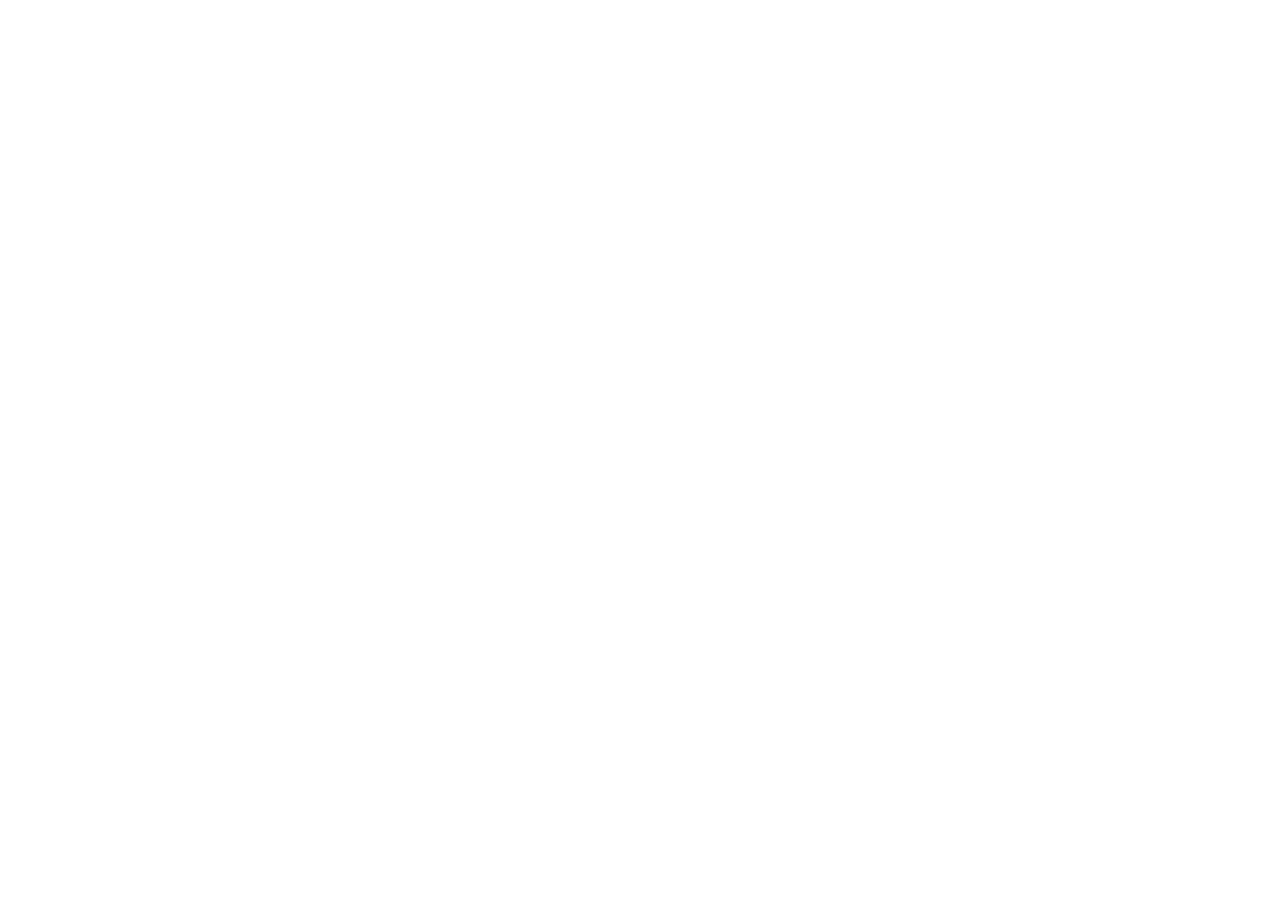
==== login.html @ b58e7fba "第一次提交" ====
<!DOCTYPE html>
<html lang="en">
<head>
    <meta charset="UTF-8">
    <meta name="viewport" content="width=device-width, initial-scale=1.0">
    <title>注册页面</title>
</head>
<body>
    
</body>
</html>
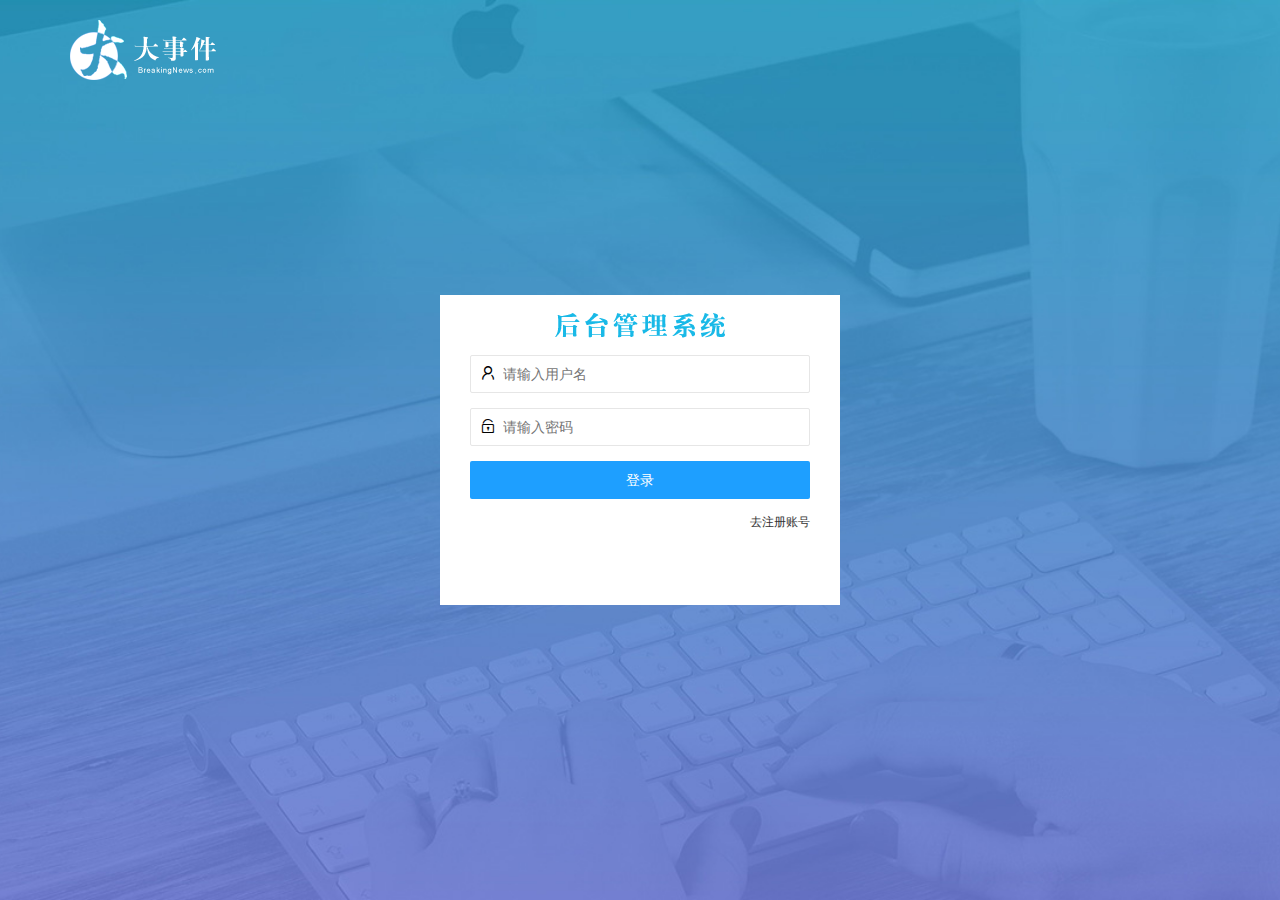
==== commit 604ed0b9: "登录功能完成" ====
--- a/login.html
+++ b/login.html
@@ -1,11 +1,129 @@
 <!DOCTYPE html>
 <html lang="en">
-<head>
-    <meta charset="UTF-8">
-    <meta name="viewport" content="width=device-width, initial-scale=1.0">
-    <title>注册页面</title>
-</head>
-<body>
-    
-</body>
-</html>+  <head>
+    <meta charset="UTF-8" />
+    <meta name="viewport" content="width=device-width, initial-scale=1.0" />
+    <title>大事件-注册/登录页面</title>
+    <!-- 引入layui样式 -->
+    <link rel="stylesheet" href="/assets/lib/layui/css/layui.css" />
+    <!-- 引入我们自己的样式 -->
+    <link rel="stylesheet" href="/assets/css/login.css" />
+    <!-- 引入ico图标 -->
+    <link rel="shortcut icon" href="/bitbug_favicon.ico" />
+  </head>
+  <body>
+    <!-- 头部logo区域 -->
+    <div class="layui-main">
+      <img src="/assets/images/logo.png" alt="" />
+    </div>
+    <!-- 登录注册区域 -->
+    <div class="loginAndRegBox">
+      <!-- 标题区域 -->
+      <div class="titleBox"></div>
+      <!-- 表单区域 -->
+      <!-- 登录的div -->
+      <div class="login-box">
+          <!-- 登陆表单 -->
+        <form id="form_login" class="layui-form" action="">
+            <!-- 用户名 -->
+          <div class="layui-form-item">
+            <i class="layui-icon layui-icon-username"></i>
+            <input
+              type="text"
+              name="username"
+              required
+              lay-verify="required"
+              placeholder="请输入用户名"
+              autocomplete="off"
+              class="layui-input"
+            />
+          </div>
+          <!-- 密码 -->
+          <div class="layui-form-item">
+            <i class="layui-icon layui-icon-password"></i>
+            <input
+              type="password"
+              name="password"
+              required
+              lay-verify="required|pwd"
+              placeholder="请输入密码"
+              autocomplete="off"
+              class="layui-input"
+            />
+          </div>
+          <!-- 登录按钮 -->
+          <div class="layui-form-item">
+            <button class="layui-btn layui-btn-fluid  layui-btn-normal" lay-submit >登录</button>
+          </div>
+          <!-- a -->
+          <div class="layui-form-item links">
+            <a href="javascript:;" id="link_reg">去注册账号</a>
+          </div>
+        </form>
+        
+      </div>
+      <!-- 注册的div -->
+      <div class="reg-box" style="display: none">
+             <!-- 注册表单 -->
+             <form id="form_reg" class="layui-form" action="">
+                <!-- 用户名 -->
+              <div class="layui-form-item">
+                <i class="layui-icon layui-icon-username"></i>
+                <input
+                  type="text"
+                  name="username"
+                  required
+                  lay-verify="required"
+                  placeholder="请输入用户名"
+                  autocomplete="off"
+                  class="layui-input"
+                />
+              </div>
+              <!-- 密码 -->
+              <div class="layui-form-item">
+                <i class="layui-icon layui-icon-password"></i>
+                <input
+                  type="password"
+                  name="password"
+                  required
+                  lay-verify="required|pwd"
+                  placeholder="请输入密码"
+                  autocomplete="off"
+                  class="layui-input"
+                />
+              </div>
+              <!--确认 密码 -->
+              <div class="layui-form-item">
+                <i class="layui-icon layui-icon-password"></i>
+                <input
+                  type="password"
+                  name="repassword"
+                  required
+                  lay-verify="required|pwd|repwd"
+                  placeholder="再次确认密码"
+                  autocomplete="off"
+                  class="layui-input"
+                />
+              </div>
+              <!-- 登录按钮 -->
+              <div class="layui-form-item">
+                <button class="layui-btn layui-btn-fluid  layui-btn-normal" lay-submit >注册</button>
+              </div>
+              <!-- a -->
+              <div class="layui-form-item links">
+                <a href="javascript:;" id="link_login">去登陆</a>
+              </div>
+            </form>
+        
+      </div>
+    </div>
+    <!-- 引入layui的js文件 -->
+    <script src="/assets/lib/layui/layui.all.js"></script>
+    <!-- 引入jq文件 -->
+    <script src="/assets/lib/jquery.js"></script>
+    <!-- 引入自己的baseApI的js -->
+    <script src="/assets/js/baseAPI.js"></script>
+    <!-- 引入login.js -->
+    <script src="/assets/js/login.js"></script>
+  </body>
+</html>
--- a/assets/lib/layui/css/layui.css
+++ b/assets/lib/layui/css/layui.css
@@ -0,0 +1,2 @@
+/** layui-v2.5.5 MIT License By https://www.layui.com */
+ .layui-inline,img{display:inline-block;vertical-align:middle}h1,h2,h3,h4,h5,h6{font-weight:400}.layui-edge,.layui-header,.layui-inline,.layui-main{position:relative}.layui-body,.layui-edge,.layui-elip{overflow:hidden}.layui-btn,.layui-edge,.layui-inline,img{vertical-align:middle}.layui-btn,.layui-disabled,.layui-icon,.layui-unselect{-moz-user-select:none;-webkit-user-select:none;-ms-user-select:none}.layui-elip,.layui-form-checkbox span,.layui-form-pane .layui-form-label{text-overflow:ellipsis;white-space:nowrap}.layui-breadcrumb,.layui-tree-btnGroup{visibility:hidden}blockquote,body,button,dd,div,dl,dt,form,h1,h2,h3,h4,h5,h6,input,li,ol,p,pre,td,textarea,th,ul{margin:0;padding:0;-webkit-tap-highlight-color:rgba(0,0,0,0)}a:active,a:hover{outline:0}img{border:none}li{list-style:none}table{border-collapse:collapse;border-spacing:0}h4,h5,h6{font-size:100%}button,input,optgroup,option,select,textarea{font-family:inherit;font-size:inherit;font-style:inherit;font-weight:inherit;outline:0}pre{white-space:pre-wrap;white-space:-moz-pre-wrap;white-space:-pre-wrap;white-space:-o-pre-wrap;word-wrap:break-word}body{line-height:24px;font:14px Helvetica Neue,Helvetica,PingFang SC,Tahoma,Arial,sans-serif}hr{height:1px;margin:10px 0;border:0;clear:both}a{color:#333;text-decoration:none}a:hover{color:#777}a cite{font-style:normal;*cursor:pointer}.layui-border-box,.layui-border-box *{box-sizing:border-box}.layui-box,.layui-box *{box-sizing:content-box}.layui-clear{clear:both;*zoom:1}.layui-clear:after{content:'\20';clear:both;*zoom:1;display:block;height:0}.layui-inline{*display:inline;*zoom:1}.layui-edge{display:inline-block;width:0;height:0;border-width:6px;border-style:dashed;border-color:transparent}.layui-edge-top{top:-4px;border-bottom-color:#999;border-bottom-style:solid}.layui-edge-right{border-left-color:#999;border-left-style:solid}.layui-edge-bottom{top:2px;border-top-color:#999;border-top-style:solid}.layui-edge-left{border-right-color:#999;border-right-style:solid}.layui-disabled,.layui-disabled:hover{color:#d2d2d2!important;cursor:not-allowed!important}.layui-circle{border-radius:100%}.layui-show{display:block!important}.layui-hide{display:none!important}@font-face{font-family:layui-icon;src:url(../font/iconfont.eot?v=250);src:url(../font/iconfont.eot?v=250#iefix) format('embedded-opentype'),url(../font/iconfont.woff2?v=250) format('woff2'),url(../font/iconfont.woff?v=250) format('woff'),url(../font/iconfont.ttf?v=250) format('truetype'),url(../font/iconfont.svg?v=250#layui-icon) format('svg')}.layui-icon{font-family:layui-icon!important;font-size:16px;font-style:normal;-webkit-font-smoothing:antialiased;-moz-osx-font-smoothing:grayscale}.layui-icon-reply-fill:before{content:"\e611"}.layui-icon-set-fill:before{content:"\e614"}.layui-icon-menu-fill:before{content:"\e60f"}.layui-icon-search:before{content:"\e615"}.layui-icon-share:before{content:"\e641"}.layui-icon-set-sm:before{content:"\e620"}.layui-icon-engine:before{content:"\e628"}.layui-icon-close:before{content:"\1006"}.layui-icon-close-fill:before{content:"\1007"}.layui-icon-chart-screen:before{content:"\e629"}.layui-icon-star:before{content:"\e600"}.layui-icon-circle-dot:before{content:"\e617"}.layui-icon-chat:before{content:"\e606"}.layui-icon-release:before{content:"\e609"}.layui-icon-list:before{content:"\e60a"}.layui-icon-chart:before{content:"\e62c"}.layui-icon-ok-circle:before{content:"\1005"}.layui-icon-layim-theme:before{content:"\e61b"}.layui-icon-table:before{content:"\e62d"}.layui-icon-right:before{content:"\e602"}.layui-icon-left:before{content:"\e603"}.layui-icon-cart-simple:before{content:"\e698"}.layui-icon-face-cry:before{content:"\e69c"}.layui-icon-face-smile:before{content:"\e6af"}.layui-icon-survey:before{content:"\e6b2"}.layui-icon-tree:before{content:"\e62e"}.layui-icon-upload-circle:before{content:"\e62f"}.layui-icon-add-circle:before{content:"\e61f"}.layui-icon-download-circle:before{content:"\e601"}.layui-icon-templeate-1:before{content:"\e630"}.layui-icon-util:before{content:"\e631"}.layui-icon-face-surprised:before{content:"\e664"}.layui-icon-edit:before{content:"\e642"}.layui-icon-speaker:before{content:"\e645"}.layui-icon-down:before{content:"\e61a"}.layui-icon-file:before{content:"\e621"}.layui-icon-layouts:before{content:"\e632"}.layui-icon-rate-half:before{content:"\e6c9"}.layui-icon-add-circle-fine:before{content:"\e608"}.layui-icon-prev-circle:before{content:"\e633"}.layui-icon-read:before{content:"\e705"}.layui-icon-404:before{content:"\e61c"}.layui-icon-carousel:before{content:"\e634"}.layui-icon-help:before{content:"\e607"}.layui-icon-code-circle:before{content:"\e635"}.layui-icon-water:before{content:"\e636"}.layui-icon-username:before{content:"\e66f"}.layui-icon-find-fill:before{content:"\e670"}.layui-icon-about:before{content:"\e60b"}.layui-icon-location:before{content:"\e715"}.layui-icon-up:before{content:"\e619"}.layui-icon-pause:before{content:"\e651"}.layui-icon-date:before{content:"\e637"}.layui-icon-layim-uploadfile:before{content:"\e61d"}.layui-icon-delete:before{content:"\e640"}.layui-icon-play:before{content:"\e652"}.layui-icon-top:before{content:"\e604"}.layui-icon-friends:before{content:"\e612"}.layui-icon-refresh-3:before{content:"\e9aa"}.layui-icon-ok:before{content:"\e605"}.layui-icon-layer:before{content:"\e638"}.layui-icon-face-smile-fine:before{content:"\e60c"}.layui-icon-dollar:before{content:"\e659"}.layui-icon-group:before{content:"\e613"}.layui-icon-layim-download:before{content:"\e61e"}.layui-icon-picture-fine:before{content:"\e60d"}.layui-icon-link:before{content:"\e64c"}.layui-icon-diamond:before{content:"\e735"}.layui-icon-log:before{content:"\e60e"}.layui-icon-rate-solid:before{content:"\e67a"}.layui-icon-fonts-del:before{content:"\e64f"}.layui-icon-unlink:before{content:"\e64d"}.layui-icon-fonts-clear:before{content:"\e639"}.layui-icon-triangle-r:before{content:"\e623"}.layui-icon-circle:before{content:"\e63f"}.layui-icon-radio:before{content:"\e643"}.layui-icon-align-center:before{content:"\e647"}.layui-icon-align-right:before{content:"\e648"}.layui-icon-align-left:before{content:"\e649"}.layui-icon-loading-1:before{content:"\e63e"}.layui-icon-return:before{content:"\e65c"}.layui-icon-fonts-strong:before{content:"\e62b"}.layui-icon-upload:before{content:"\e67c"}.layui-icon-dialogue:before{content:"\e63a"}.layui-icon-video:before{content:"\e6ed"}.layui-icon-headset:before{content:"\e6fc"}.layui-icon-cellphone-fine:before{content:"\e63b"}.layui-icon-add-1:before{content:"\e654"}.layui-icon-face-smile-b:before{content:"\e650"}.layui-icon-fonts-html:before{content:"\e64b"}.layui-icon-form:before{content:"\e63c"}.layui-icon-cart:before{content:"\e657"}.layui-icon-camera-fill:before{content:"\e65d"}.layui-icon-tabs:before{content:"\e62a"}.layui-icon-fonts-code:before{content:"\e64e"}.layui-icon-fire:before{content:"\e756"}.layui-icon-set:before{content:"\e716"}.layui-icon-fonts-u:before{content:"\e646"}.layui-icon-triangle-d:before{content:"\e625"}.layui-icon-tips:before{content:"\e702"}.layui-icon-picture:before{content:"\e64a"}.layui-icon-more-vertical:before{content:"\e671"}.layui-icon-flag:before{content:"\e66c"}.layui-icon-loading:before{content:"\e63d"}.layui-icon-fonts-i:before{content:"\e644"}.layui-icon-refresh-1:before{content:"\e666"}.layui-icon-rmb:before{content:"\e65e"}.layui-icon-home:before{content:"\e68e"}.layui-icon-user:before{content:"\e770"}.layui-icon-notice:before{content:"\e667"}.layui-icon-login-weibo:before{content:"\e675"}.layui-icon-voice:before{content:"\e688"}.layui-icon-upload-drag:before{content:"\e681"}.layui-icon-login-qq:before{content:"\e676"}.layui-icon-snowflake:before{content:"\e6b1"}.layui-icon-file-b:before{content:"\e655"}.layui-icon-template:before{content:"\e663"}.layui-icon-auz:before{content:"\e672"}.layui-icon-console:before{content:"\e665"}.layui-icon-app:before{content:"\e653"}.layui-icon-prev:before{content:"\e65a"}.layui-icon-website:before{content:"\e7ae"}.layui-icon-next:before{content:"\e65b"}.layui-icon-component:before{content:"\e857"}.layui-icon-more:before{content:"\e65f"}.layui-icon-login-wechat:before{content:"\e677"}.layui-icon-shrink-right:before{content:"\e668"}.layui-icon-spread-left:before{content:"\e66b"}.layui-icon-camera:before{content:"\e660"}.layui-icon-note:before{content:"\e66e"}.layui-icon-refresh:before{content:"\e669"}.layui-icon-female:before{content:"\e661"}.layui-icon-male:before{content:"\e662"}.layui-icon-password:before{content:"\e673"}.layui-icon-senior:before{content:"\e674"}.layui-icon-theme:before{content:"\e66a"}.layui-icon-tread:before{content:"\e6c5"}.layui-icon-praise:before{content:"\e6c6"}.layui-icon-star-fill:before{content:"\e658"}.layui-icon-rate:before{content:"\e67b"}.layui-icon-template-1:before{content:"\e656"}.layui-icon-vercode:before{content:"\e679"}.layui-icon-cellphone:before{content:"\e678"}.layui-icon-screen-full:before{content:"\e622"}.layui-icon-screen-restore:before{content:"\e758"}.layui-icon-cols:before{content:"\e610"}.layui-icon-export:before{content:"\e67d"}.layui-icon-print:before{content:"\e66d"}.layui-icon-slider:before{content:"\e714"}.layui-icon-addition:before{content:"\e624"}.layui-icon-subtraction:before{content:"\e67e"}.layui-icon-service:before{content:"\e626"}.layui-icon-transfer:before{content:"\e691"}.layui-main{width:1140px;margin:0 auto}.layui-header{z-index:1000;height:60px}.layui-header a:hover{transition:all .5s;-webkit-transition:all .5s}.layui-side{position:fixed;left:0;top:0;bottom:0;z-index:999;width:200px;overflow-x:hidden}.layui-side-scroll{position:relative;width:220px;height:100%;overflow-x:hidden}.layui-body{position:absolute;left:200px;right:0;top:0;bottom:0;z-index:998;width:auto;overflow-y:auto;box-sizing:border-box}.layui-layout-body{overflow:hidden}.layui-layout-admin .layui-header{background-color:#23262E}.layui-layout-admin .layui-side{top:60px;width:200px;overflow-x:hidden}.layui-layout-admin .layui-body{position:fixed;top:60px;bottom:44px}.layui-layout-admin .layui-main{width:auto;margin:0 15px}.layui-layout-admin .layui-footer{position:fixed;left:200px;right:0;bottom:0;height:44px;line-height:44px;padding:0 15px;background-color:#eee}.layui-layout-admin .layui-logo{position:absolute;left:0;top:0;width:200px;height:100%;line-height:60px;text-align:center;color:#009688;font-size:16px}.layui-layout-admin .layui-header .layui-nav{background:0 0}.layui-layout-left{position:absolute!important;left:200px;top:0}.layui-layout-right{position:absolute!important;right:0;top:0}.layui-container{position:relative;margin:0 auto;padding:0 15px;box-sizing:border-box}.layui-fluid{position:relative;margin:0 auto;padding:0 15px}.layui-row:after,.layui-row:before{content:'';display:block;clear:both}.layui-col-lg1,.layui-col-lg10,.layui-col-lg11,.layui-col-lg12,.layui-col-lg2,.layui-col-lg3,.layui-col-lg4,.layui-col-lg5,.layui-col-lg6,.layui-col-lg7,.layui-col-lg8,.layui-col-lg9,.layui-col-md1,.layui-col-md10,.layui-col-md11,.layui-col-md12,.layui-col-md2,.layui-col-md3,.layui-col-md4,.layui-col-md5,.layui-col-md6,.layui-col-md7,.layui-col-md8,.layui-col-md9,.layui-col-sm1,.layui-col-sm10,.layui-col-sm11,.layui-col-sm12,.layui-col-sm2,.layui-col-sm3,.layui-col-sm4,.layui-col-sm5,.layui-col-sm6,.layui-col-sm7,.layui-col-sm8,.layui-col-sm9,.layui-col-xs1,.layui-col-xs10,.layui-col-xs11,.layui-col-xs12,.layui-col-xs2,.layui-col-xs3,.layui-col-xs4,.layui-col-xs5,.layui-col-xs6,.layui-col-xs7,.layui-col-xs8,.layui-col-xs9{position:relative;display:block;box-sizing:border-box}.layui-col-xs1,.layui-col-xs10,.layui-col-xs11,.layui-col-xs12,.layui-col-xs2,.layui-col-xs3,.layui-col-xs4,.layui-col-xs5,.layui-col-xs6,.layui-col-xs7,.layui-col-xs8,.layui-col-xs9{float:left}.layui-col-xs1{width:8.33333333%}.layui-col-xs2{width:16.66666667%}.layui-col-xs3{width:25%}.layui-col-xs4{width:33.33333333%}.layui-col-xs5{width:41.66666667%}.layui-col-xs6{width:50%}.layui-col-xs7{width:58.33333333%}.layui-col-xs8{width:66.66666667%}.layui-col-xs9{width:75%}.layui-col-xs10{width:83.33333333%}.layui-col-xs11{width:91.66666667%}.layui-col-xs12{width:100%}.layui-col-xs-offset1{margin-left:8.33333333%}.layui-col-xs-offset2{margin-left:16.66666667%}.layui-col-xs-offset3{margin-left:25%}.layui-col-xs-offset4{margin-left:33.33333333%}.layui-col-xs-offset5{margin-left:41.66666667%}.layui-col-xs-offset6{margin-left:50%}.layui-col-xs-offset7{margin-left:58.33333333%}.layui-col-xs-offset8{margin-left:66.66666667%}.layui-col-xs-offset9{margin-left:75%}.layui-col-xs-offset10{margin-left:83.33333333%}.layui-col-xs-offset11{margin-left:91.66666667%}.layui-col-xs-offset12{margin-left:100%}@media screen and (max-width:768px){.layui-hide-xs{display:none!important}.layui-show-xs-block{display:block!important}.layui-show-xs-inline{display:inline!important}.layui-show-xs-inline-block{display:inline-block!important}}@media screen and (min-width:768px){.layui-container{width:750px}.layui-hide-sm{display:none!important}.layui-show-sm-block{display:block!important}.layui-show-sm-inline{display:inline!important}.layui-show-sm-inline-block{display:inline-block!important}.layui-col-sm1,.layui-col-sm10,.layui-col-sm11,.layui-col-sm12,.layui-col-sm2,.layui-col-sm3,.layui-col-sm4,.layui-col-sm5,.layui-col-sm6,.layui-col-sm7,.layui-col-sm8,.layui-col-sm9{float:left}.layui-col-sm1{width:8.33333333%}.layui-col-sm2{width:16.66666667%}.layui-col-sm3{width:25%}.layui-col-sm4{width:33.33333333%}.layui-col-sm5{width:41.66666667%}.layui-col-sm6{width:50%}.layui-col-sm7{width:58.33333333%}.layui-col-sm8{width:66.66666667%}.layui-col-sm9{width:75%}.layui-col-sm10{width:83.33333333%}.layui-col-sm11{width:91.66666667%}.layui-col-sm12{width:100%}.layui-col-sm-offset1{margin-left:8.33333333%}.layui-col-sm-offset2{margin-left:16.66666667%}.layui-col-sm-offset3{margin-left:25%}.layui-col-sm-offset4{margin-left:33.33333333%}.layui-col-sm-offset5{margin-left:41.66666667%}.layui-col-sm-offset6{margin-left:50%}.layui-col-sm-offset7{margin-left:58.33333333%}.layui-col-sm-offset8{margin-left:66.66666667%}.layui-col-sm-offset9{margin-left:75%}.layui-col-sm-offset10{margin-left:83.33333333%}.layui-col-sm-offset11{margin-left:91.66666667%}.layui-col-sm-offset12{margin-left:100%}}@media screen and (min-width:992px){.layui-container{width:970px}.layui-hide-md{display:none!important}.layui-show-md-block{display:block!important}.layui-show-md-inline{display:inline!important}.layui-show-md-inline-block{display:inline-block!important}.layui-col-md1,.layui-col-md10,.layui-col-md11,.layui-col-md12,.layui-col-md2,.layui-col-md3,.layui-col-md4,.layui-col-md5,.layui-col-md6,.layui-col-md7,.layui-col-md8,.layui-col-md9{float:left}.layui-col-md1{width:8.33333333%}.layui-col-md2{width:16.66666667%}.layui-col-md3{width:25%}.layui-col-md4{width:33.33333333%}.layui-col-md5{width:41.66666667%}.layui-col-md6{width:50%}.layui-col-md7{width:58.33333333%}.layui-col-md8{width:66.66666667%}.layui-col-md9{width:75%}.layui-col-md10{width:83.33333333%}.layui-col-md11{width:91.66666667%}.layui-col-md12{width:100%}.layui-col-md-offset1{margin-left:8.33333333%}.layui-col-md-offset2{margin-left:16.66666667%}.layui-col-md-offset3{margin-left:25%}.layui-col-md-offset4{margin-left:33.33333333%}.layui-col-md-offset5{margin-left:41.66666667%}.layui-col-md-offset6{margin-left:50%}.layui-col-md-offset7{margin-left:58.33333333%}.layui-col-md-offset8{margin-left:66.66666667%}.layui-col-md-offset9{margin-left:75%}.layui-col-md-offset10{margin-left:83.33333333%}.layui-col-md-offset11{margin-left:91.66666667%}.layui-col-md-offset12{margin-left:100%}}@media screen and (min-width:1200px){.layui-container{width:1170px}.layui-hide-lg{display:none!important}.layui-show-lg-block{display:block!important}.layui-show-lg-inline{display:inline!important}.layui-show-lg-inline-block{display:inline-block!important}.layui-col-lg1,.layui-col-lg10,.layui-col-lg11,.layui-col-lg12,.layui-col-lg2,.layui-col-lg3,.layui-col-lg4,.layui-col-lg5,.layui-col-lg6,.layui-col-lg7,.layui-col-lg8,.layui-col-lg9{float:left}.layui-col-lg1{width:8.33333333%}.layui-col-lg2{width:16.66666667%}.layui-col-lg3{width:25%}.layui-col-lg4{width:33.33333333%}.layui-col-lg5{width:41.66666667%}.layui-col-lg6{width:50%}.layui-col-lg7{width:58.33333333%}.layui-col-lg8{width:66.66666667%}.layui-col-lg9{width:75%}.layui-col-lg10{width:83.33333333%}.layui-col-lg11{width:91.66666667%}.layui-col-lg12{width:100%}.layui-col-lg-offset1{margin-left:8.33333333%}.layui-col-lg-offset2{margin-left:16.66666667%}.layui-col-lg-offset3{margin-left:25%}.layui-col-lg-offset4{margin-left:33.33333333%}.layui-col-lg-offset5{margin-left:41.66666667%}.layui-col-lg-offset6{margin-left:50%}.layui-col-lg-offset7{margin-left:58.33333333%}.layui-col-lg-offset8{margin-left:66.66666667%}.layui-col-lg-offset9{margin-left:75%}.layui-col-lg-offset10{margin-left:83.33333333%}.layui-col-lg-offset11{margin-left:91.66666667%}.layui-col-lg-offset12{margin-left:100%}}.layui-col-space1{margin:-.5px}.layui-col-space1>*{padding:.5px}.layui-col-space3{margin:-1.5px}.layui-col-space3>*{padding:1.5px}.layui-col-space5{margin:-2.5px}.layui-col-space5>*{padding:2.5px}.layui-col-space8{margin:-3.5px}.layui-col-space8>*{padding:3.5px}.layui-col-space10{margin:-5px}.layui-col-space10>*{padding:5px}.layui-col-space12{margin:-6px}.layui-col-space12>*{padding:6px}.layui-col-space15{margin:-7.5px}.layui-col-space15>*{padding:7.5px}.layui-col-space18{margin:-9px}.layui-col-space18>*{padding:9px}.layui-col-space20{margin:-10px}.layui-col-space20>*{padding:10px}.layui-col-space22{margin:-11px}.layui-col-space22>*{padding:11px}.layui-col-space25{margin:-12.5px}.layui-col-space25>*{padding:12.5px}.layui-col-space30{margin:-15px}.layui-col-space30>*{padding:15px}.layui-btn,.layui-input,.layui-select,.layui-textarea,.layui-upload-button{outline:0;-webkit-appearance:none;transition:all .3s;-webkit-transition:all .3s;box-sizing:border-box}.layui-elem-quote{margin-bottom:10px;padding:15px;line-height:22px;border-left:5px solid #009688;border-radius:0 2px 2px 0;background-color:#f2f2f2}.layui-quote-nm{border-style:solid;border-width:1px 1px 1px 5px;background:0 0}.layui-elem-field{margin-bottom:10px;padding:0;border-width:1px;border-style:solid}.layui-elem-field legend{margin-left:20px;padding:0 10px;font-size:20px;font-weight:300}.layui-field-title{margin:10px 0 20px;border-width:1px 0 0}.layui-field-box{padding:10px 15px}.layui-field-title .layui-field-box{padding:10px 0}.layui-progress{position:relative;height:6px;border-radius:20px;background-color:#e2e2e2}.layui-progress-bar{position:absolute;left:0;top:0;width:0;max-width:100%;height:6px;border-radius:20px;text-align:right;background-color:#5FB878;transition:all .3s;-webkit-transition:all .3s}.layui-progress-big,.layui-progress-big .layui-progress-bar{height:18px;line-height:18px}.layui-progress-text{position:relative;top:-20px;line-height:18px;font-size:12px;color:#666}.layui-progress-big .layui-progress-text{position:static;padding:0 10px;color:#fff}.layui-collapse{border-width:1px;border-style:solid;border-radius:2px}.layui-colla-content,.layui-colla-item{border-top-width:1px;border-top-style:solid}.layui-colla-item:first-child{border-top:none}.layui-colla-title{position:relative;height:42px;line-height:42px;padding:0 15px 0 35px;color:#333;background-color:#f2f2f2;cursor:pointer;font-size:14px;overflow:hidden}.layui-colla-content{display:none;padding:10px 15px;line-height:22px;color:#666}.layui-colla-icon{position:absolute;left:15px;top:0;font-size:14px}.layui-card{margin-bottom:15px;border-radius:2px;background-color:#fff;box-shadow:0 1px 2px 0 rgba(0,0,0,.05)}.layui-card:last-child{margin-bottom:0}.layui-card-header{position:relative;height:42px;line-height:42px;padding:0 15px;border-bottom:1px solid #f6f6f6;color:#333;border-radius:2px 2px 0 0;font-size:14px}.layui-bg-black,.layui-bg-blue,.layui-bg-cyan,.layui-bg-green,.layui-bg-orange,.layui-bg-red{color:#fff!important}.layui-card-body{position:relative;padding:10px 15px;line-height:24px}.layui-card-body[pad15]{padding:15px}.layui-card-body[pad20]{padding:20px}.layui-card-body .layui-table{margin:5px 0}.layui-card .layui-tab{margin:0}.layui-panel-window{position:relative;padding:15px;border-radius:0;border-top:5px solid #E6E6E6;background-color:#fff}.layui-auxiliar-moving{position:fixed;left:0;right:0;top:0;bottom:0;width:100%;height:100%;background:0 0;z-index:9999999999}.layui-form-label,.layui-form-mid,.layui-form-select,.layui-input-block,.layui-input-inline,.layui-textarea{position:relative}.layui-bg-red{background-color:#FF5722!important}.layui-bg-orange{background-color:#FFB800!important}.layui-bg-green{background-color:#009688!important}.layui-bg-cyan{background-color:#2F4056!important}.layui-bg-blue{background-color:#1E9FFF!important}.layui-bg-black{background-color:#393D49!important}.layui-bg-gray{background-color:#eee!important;color:#666!important}.layui-badge-rim,.layui-colla-content,.layui-colla-item,.layui-collapse,.layui-elem-field,.layui-form-pane .layui-form-item[pane],.layui-form-pane .layui-form-label,.layui-input,.layui-layedit,.layui-layedit-tool,.layui-quote-nm,.layui-select,.layui-tab-bar,.layui-tab-card,.layui-tab-title,.layui-tab-title .layui-this:after,.layui-textarea{border-color:#e6e6e6}.layui-timeline-item:before,hr{background-color:#e6e6e6}.layui-text{line-height:22px;font-size:14px;color:#666}.layui-text h1,.layui-text h2,.layui-text h3{font-weight:500;color:#333}.layui-text h1{font-size:30px}.layui-text h2{font-size:24px}.layui-text h3{font-size:18px}.layui-text a:not(.layui-btn){color:#01AAED}.layui-text a:not(.layui-btn):hover{text-decoration:underline}.layui-text ul{padding:5px 0 5px 15px}.layui-text ul li{margin-top:5px;list-style-type:disc}.layui-text em,.layui-word-aux{color:#999!important;padding:0 5px!important}.layui-btn{display:inline-block;height:38px;line-height:38px;padding:0 18px;background-color:#009688;color:#fff;white-space:nowrap;text-align:center;font-size:14px;border:none;border-radius:2px;cursor:pointer}.layui-btn:hover{opacity:.8;filter:alpha(opacity=80);color:#fff}.layui-btn:active{opacity:1;filter:alpha(opacity=100)}.layui-btn+.layui-btn{margin-left:10px}.layui-btn-container{font-size:0}.layui-btn-container .layui-btn{margin-right:10px;margin-bottom:10px}.layui-btn-container .layui-btn+.layui-btn{margin-left:0}.layui-table .layui-btn-container .layui-btn{margin-bottom:9px}.layui-btn-radius{border-radius:100px}.layui-btn .layui-icon{margin-right:3px;font-size:18px;vertical-align:bottom;vertical-align:middle\9}.layui-btn-primary{border:1px solid #C9C9C9;background-color:#fff;color:#555}.layui-btn-primary:hover{border-color:#009688;color:#333}.layui-btn-normal{background-color:#1E9FFF}.layui-btn-warm{background-color:#FFB800}.layui-btn-danger{background-color:#FF5722}.layui-btn-checked{background-color:#5FB878}.layui-btn-disabled,.layui-btn-disabled:active,.layui-btn-disabled:hover{border:1px solid #e6e6e6;background-color:#FBFBFB;color:#C9C9C9;cursor:not-allowed;opacity:1}.layui-btn-lg{height:44px;line-height:44px;padding:0 25px;font-size:16px}.layui-btn-sm{height:30px;line-height:30px;padding:0 10px;font-size:12px}.layui-btn-sm i{font-size:16px!important}.layui-btn-xs{height:22px;line-height:22px;padding:0 5px;font-size:12px}.layui-btn-xs i{font-size:14px!important}.layui-btn-group{display:inline-block;vertical-align:middle;font-size:0}.layui-btn-group .layui-btn{margin-left:0!important;margin-right:0!important;border-left:1px solid rgba(255,255,255,.5);border-radius:0}.layui-btn-group .layui-btn-primary{border-left:none}.layui-btn-group .layui-btn-primary:hover{border-color:#C9C9C9;color:#009688}.layui-btn-group .layui-btn:first-child{border-left:none;border-radius:2px 0 0 2px}.layui-btn-group .layui-btn-primary:first-child{border-left:1px solid #c9c9c9}.layui-btn-group .layui-btn:last-child{border-radius:0 2px 2px 0}.layui-btn-group .layui-btn+.layui-btn{margin-left:0}.layui-btn-group+.layui-btn-group{margin-left:10px}.layui-btn-fluid{width:100%}.layui-input,.layui-select,.layui-textarea{height:38px;line-height:1.3;line-height:38px\9;border-width:1px;border-style:solid;background-color:#fff;border-radius:2px}.layui-input::-webkit-input-placeholder,.layui-select::-webkit-input-placeholder,.layui-textarea::-webkit-input-placeholder{line-height:1.3}.layui-input,.layui-textarea{display:block;width:100%;padding-left:10px}.layui-input:hover,.layui-textarea:hover{border-color:#D2D2D2!important}.layui-input:focus,.layui-textarea:focus{border-color:#C9C9C9!important}.layui-textarea{min-height:100px;height:auto;line-height:20px;padding:6px 10px;resize:vertical}.layui-select{padding:0 10px}.layui-form input[type=checkbox],.layui-form input[type=radio],.layui-form select{display:none}.layui-form [lay-ignore]{display:initial}.layui-form-item{margin-bottom:15px;clear:both;*zoom:1}.layui-form-item:after{content:'\20';clear:both;*zoom:1;display:block;height:0}.layui-form-label{float:left;display:block;padding:9px 15px;width:80px;font-weight:400;line-height:20px;text-align:right}.layui-form-label-col{display:block;float:none;padding:9px 0;line-height:20px;text-align:left}.layui-form-item .layui-inline{margin-bottom:5px;margin-right:10px}.layui-input-block{margin-left:110px;min-height:36px}.layui-input-inline{display:inline-block;vertical-align:middle}.layui-form-item .layui-input-inline{float:left;width:190px;margin-right:10px}.layui-form-text .layui-input-inline{width:auto}.layui-form-mid{float:left;display:block;padding:9px 0!important;line-height:20px;margin-right:10px}.layui-form-danger+.layui-form-select .layui-input,.layui-form-danger:focus{border-color:#FF5722!important}.layui-form-select .layui-input{padding-right:30px;cursor:pointer}.layui-form-select .layui-edge{position:absolute;right:10px;top:50%;margin-top:-3px;cursor:pointer;border-width:6px;border-top-color:#c2c2c2;border-top-style:solid;transition:all .3s;-webkit-transition:all .3s}.layui-form-select dl{display:none;position:absolute;left:0;top:42px;padding:5px 0;z-index:899;min-width:100%;border:1px solid #d2d2d2;max-height:300px;overflow-y:auto;background-color:#fff;border-radius:2px;box-shadow:0 2px 4px rgba(0,0,0,.12);box-sizing:border-box}.layui-form-select dl dd,.layui-form-select dl dt{padding:0 10px;line-height:36px;white-space:nowrap;overflow:hidden;text-overflow:ellipsis}.layui-form-select dl dt{font-size:12px;color:#999}.layui-form-select dl dd{cursor:pointer}.layui-form-select dl dd:hover{background-color:#f2f2f2;-webkit-transition:.5s all;transition:.5s all}.layui-form-select .layui-select-group dd{padding-left:20px}.layui-form-select dl dd.layui-select-tips{padding-left:10px!important;color:#999}.layui-form-select dl dd.layui-this{background-color:#5FB878;color:#fff}.layui-form-checkbox,.layui-form-select dl dd.layui-disabled{background-color:#fff}.layui-form-selected dl{display:block}.layui-form-checkbox,.layui-form-checkbox *,.layui-form-switch{display:inline-block;vertical-align:middle}.layui-form-selected .layui-edge{margin-top:-9px;-webkit-transform:rotate(180deg);transform:rotate(180deg);margin-top:-3px\9}:root .layui-form-selected .layui-edge{margin-top:-9px\0/IE9}.layui-form-selectup dl{top:auto;bottom:42px}.layui-select-none{margin:5px 0;text-align:center;color:#999}.layui-select-disabled .layui-disabled{border-color:#eee!important}.layui-select-disabled .layui-edge{border-top-color:#d2d2d2}.layui-form-checkbox{position:relative;height:30px;line-height:30px;margin-right:10px;padding-right:30px;cursor:pointer;font-size:0;-webkit-transition:.1s linear;transition:.1s linear;box-sizing:border-box}.layui-form-checkbox span{padding:0 10px;height:100%;font-size:14px;border-radius:2px 0 0 2px;background-color:#d2d2d2;color:#fff;overflow:hidden}.layui-form-checkbox:hover span{background-color:#c2c2c2}.layui-form-checkbox i{position:absolute;right:0;top:0;width:30px;height:28px;border:1px solid #d2d2d2;border-left:none;border-radius:0 2px 2px 0;color:#fff;font-size:20px;text-align:center}.layui-form-checkbox:hover i{border-color:#c2c2c2;color:#c2c2c2}.layui-form-checked,.layui-form-checked:hover{border-color:#5FB878}.layui-form-checked span,.layui-form-checked:hover span{background-color:#5FB878}.layui-form-checked i,.layui-form-checked:hover i{color:#5FB878}.layui-form-item .layui-form-checkbox{margin-top:4px}.layui-form-checkbox[lay-skin=primary]{height:auto!important;line-height:normal!important;min-width:18px;min-height:18px;border:none!important;margin-right:0;padding-left:28px;padding-right:0;background:0 0}.layui-form-checkbox[lay-skin=primary] span{padding-left:0;padding-right:15px;line-height:18px;background:0 0;color:#666}.layui-form-checkbox[lay-skin=primary] i{right:auto;left:0;width:16px;height:16px;line-height:16px;border:1px solid #d2d2d2;font-size:12px;border-radius:2px;background-color:#fff;-webkit-transition:.1s linear;transition:.1s linear}.layui-form-checkbox[lay-skin=primary]:hover i{border-color:#5FB878;color:#fff}.layui-form-checked[lay-skin=primary] i{border-color:#5FB878!important;background-color:#5FB878;color:#fff}.layui-checkbox-disbaled[lay-skin=primary] span{background:0 0!important;color:#c2c2c2}.layui-checkbox-disbaled[lay-skin=primary]:hover i{border-color:#d2d2d2}.layui-form-item .layui-form-checkbox[lay-skin=primary]{margin-top:10px}.layui-form-switch{position:relative;height:22px;line-height:22px;min-width:35px;padding:0 5px;margin-top:8px;border:1px solid #d2d2d2;border-radius:20px;cursor:pointer;background-color:#fff;-webkit-transition:.1s linear;transition:.1s linear}.layui-form-switch i{position:absolute;left:5px;top:3px;width:16px;height:16px;border-radius:20px;background-color:#d2d2d2;-webkit-transition:.1s linear;transition:.1s linear}.layui-form-switch em{position:relative;top:0;width:25px;margin-left:21px;padding:0!important;text-align:center!important;color:#999!important;font-style:normal!important;font-size:12px}.layui-form-onswitch{border-color:#5FB878;background-color:#5FB878}.layui-checkbox-disbaled,.layui-checkbox-disbaled i{border-color:#e2e2e2!important}.layui-form-onswitch i{left:100%;margin-left:-21px;background-color:#fff}.layui-form-onswitch em{margin-left:5px;margin-right:21px;color:#fff!important}.layui-checkbox-disbaled span{background-color:#e2e2e2!important}.layui-checkbox-disbaled:hover i{color:#fff!important}[lay-radio]{display:none}.layui-form-radio,.layui-form-radio *{display:inline-block;vertical-align:middle}.layui-form-radio{line-height:28px;margin:6px 10px 0 0;padding-right:10px;cursor:pointer;font-size:0}.layui-form-radio *{font-size:14px}.layui-form-radio>i{margin-right:8px;font-size:22px;color:#c2c2c2}.layui-form-radio>i:hover,.layui-form-radioed>i{color:#5FB878}.layui-radio-disbaled>i{color:#e2e2e2!important}.layui-form-pane .layui-form-label{width:110px;padding:8px 15px;height:38px;line-height:20px;border-width:1px;border-style:solid;border-radius:2px 0 0 2px;text-align:center;background-color:#FBFBFB;overflow:hidden;box-sizing:border-box}.layui-form-pane .layui-input-inline{margin-left:-1px}.layui-form-pane .layui-input-block{margin-left:110px;left:-1px}.layui-form-pane .layui-input{border-radius:0 2px 2px 0}.layui-form-pane .layui-form-text .layui-form-label{float:none;width:100%;border-radius:2px;box-sizing:border-box;text-align:left}.layui-form-pane .layui-form-text .layui-input-inline{display:block;margin:0;top:-1px;clear:both}.layui-form-pane .layui-form-text .layui-input-block{margin:0;left:0;top:-1px}.layui-form-pane .layui-form-text .layui-textarea{min-height:100px;border-radius:0 0 2px 2px}.layui-form-pane .layui-form-checkbox{margin:4px 0 4px 10px}.layui-form-pane .layui-form-radio,.layui-form-pane .layui-form-switch{margin-top:6px;margin-left:10px}.layui-form-pane .layui-form-item[pane]{position:relative;border-width:1px;border-style:solid}.layui-form-pane .layui-form-item[pane] .layui-form-label{position:absolute;left:0;top:0;height:100%;border-width:0 1px 0 0}.layui-form-pane .layui-form-item[pane] .layui-input-inline{margin-left:110px}@media screen and (max-width:450px){.layui-form-item .layui-form-label{text-overflow:ellipsis;overflow:hidden;white-space:nowrap}.layui-form-item .layui-inline{display:block;margin-right:0;margin-bottom:20px;clear:both}.layui-form-item .layui-inline:after{content:'\20';clear:both;display:block;height:0}.layui-form-item .layui-input-inline{display:block;float:none;left:-3px;width:auto;margin:0 0 10px 112px}.layui-form-item .layui-input-inline+.layui-form-mid{margin-left:110px;top:-5px;padding:0}.layui-form-item .layui-form-checkbox{margin-right:5px;margin-bottom:5px}}.layui-layedit{border-width:1px;border-style:solid;border-radius:2px}.layui-layedit-tool{padding:3px 5px;border-bottom-width:1px;border-bottom-style:solid;font-size:0}.layedit-tool-fixed{position:fixed;top:0;border-top:1px solid #e2e2e2}.layui-layedit-tool .layedit-tool-mid,.layui-layedit-tool .layui-icon{display:inline-block;vertical-align:middle;text-align:center;font-size:14px}.layui-layedit-tool .layui-icon{position:relative;width:32px;height:30px;line-height:30px;margin:3px 5px;color:#777;cursor:pointer;border-radius:2px}.layui-layedit-tool .layui-icon:hover{color:#393D49}.layui-layedit-tool .layui-icon:active{color:#000}.layui-layedit-tool .layedit-tool-active{background-color:#e2e2e2;color:#000}.layui-layedit-tool .layui-disabled,.layui-layedit-tool .layui-disabled:hover{color:#d2d2d2;cursor:not-allowed}.layui-layedit-tool .layedit-tool-mid{width:1px;height:18px;margin:0 10px;background-color:#d2d2d2}.layedit-tool-html{width:50px!important;font-size:30px!important}.layedit-tool-b,.layedit-tool-code,.layedit-tool-help{font-size:16px!important}.layedit-tool-d,.layedit-tool-face,.layedit-tool-image,.layedit-tool-unlink{font-size:18px!important}.layedit-tool-image input{position:absolute;font-size:0;left:0;top:0;width:100%;height:100%;opacity:.01;filter:Alpha(opacity=1);cursor:pointer}.layui-layedit-iframe iframe{display:block;width:100%}#LAY_layedit_code{overflow:hidden}.layui-laypage{display:inline-block;*display:inline;*zoom:1;vertical-align:middle;margin:10px 0;font-size:0}.layui-laypage>a:first-child,.layui-laypage>a:first-child em{border-radius:2px 0 0 2px}.layui-laypage>a:last-child,.layui-laypage>a:last-child em{border-radius:0 2px 2px 0}.layui-laypage>:first-child{margin-left:0!important}.layui-laypage>:last-child{margin-right:0!important}.layui-laypage a,.layui-laypage button,.layui-laypage input,.layui-laypage select,.layui-laypage span{border:1px solid #e2e2e2}.layui-laypage a,.layui-laypage span{display:inline-block;*display:inline;*zoom:1;vertical-align:middle;padding:0 15px;height:28px;line-height:28px;margin:0 -1px 5px 0;background-color:#fff;color:#333;font-size:12px}.layui-flow-more a *,.layui-laypage input,.layui-table-view select[lay-ignore]{display:inline-block}.layui-laypage a:hover{color:#009688}.layui-laypage em{font-style:normal}.layui-laypage .layui-laypage-spr{color:#999;font-weight:700}.layui-laypage a{text-decoration:none}.layui-laypage .layui-laypage-curr{position:relative}.layui-laypage .layui-laypage-curr em{position:relative;color:#fff}.layui-laypage .layui-laypage-curr .layui-laypage-em{position:absolute;left:-1px;top:-1px;padding:1px;width:100%;height:100%;background-color:#009688}.layui-laypage-em{border-radius:2px}.layui-laypage-next em,.layui-laypage-prev em{font-family:Sim sun;font-size:16px}.layui-laypage .layui-laypage-count,.layui-laypage .layui-laypage-limits,.layui-laypage .layui-laypage-refresh,.layui-laypage .layui-laypage-skip{margin-left:10px;margin-right:10px;padding:0;border:none}.layui-laypage .layui-laypage-limits,.layui-laypage .layui-laypage-refresh{vertical-align:top}.layui-laypage .layui-laypage-refresh i{font-size:18px;cursor:pointer}.layui-laypage select{height:22px;padding:3px;border-radius:2px;cursor:pointer}.layui-laypage .layui-laypage-skip{height:30px;line-height:30px;color:#999}.layui-laypage button,.layui-laypage input{height:30px;line-height:30px;border-radius:2px;vertical-align:top;background-color:#fff;box-sizing:border-box}.layui-laypage input{width:40px;margin:0 10px;padding:0 3px;text-align:center}.layui-laypage input:focus,.layui-laypage select:focus{border-color:#009688!important}.layui-laypage button{margin-left:10px;padding:0 10px;cursor:pointer}.layui-table,.layui-table-view{margin:10px 0}.layui-flow-more{margin:10px 0;text-align:center;color:#999;font-size:14px}.layui-flow-more a{height:32px;line-height:32px}.layui-flow-more a *{vertical-align:top}.layui-flow-more a cite{padding:0 20px;border-radius:3px;background-color:#eee;color:#333;font-style:normal}.layui-flow-more a cite:hover{opacity:.8}.layui-flow-more a i{font-size:30px;color:#737383}.layui-table{width:100%;background-color:#fff;color:#666}.layui-table tr{transition:all .3s;-webkit-transition:all .3s}.layui-table th{text-align:left;font-weight:400}.layui-table tbody tr:hover,.layui-table thead tr,.layui-table-click,.layui-table-header,.layui-table-hover,.layui-table-mend,.layui-table-patch,.layui-table-tool,.layui-table-total,.layui-table-total tr,.layui-table[lay-even] tr:nth-child(even){background-color:#f2f2f2}.layui-table td,.layui-table th,.layui-table-col-set,.layui-table-fixed-r,.layui-table-grid-down,.layui-table-header,.layui-table-page,.layui-table-tips-main,.layui-table-tool,.layui-table-total,.layui-table-view,.layui-table[lay-skin=line],.layui-table[lay-skin=row]{border-width:1px;border-style:solid;border-color:#e6e6e6}.layui-table td,.layui-table th{position:relative;padding:9px 15px;min-height:20px;line-height:20px;font-size:14px}.layui-table[lay-skin=line] td,.layui-table[lay-skin=line] th{border-width:0 0 1px}.layui-table[lay-skin=row] td,.layui-table[lay-skin=row] th{border-width:0 1px 0 0}.layui-table[lay-skin=nob] td,.layui-table[lay-skin=nob] th{border:none}.layui-table img{max-width:100px}.layui-table[lay-size=lg] td,.layui-table[lay-size=lg] th{padding:15px 30px}.layui-table-view .layui-table[lay-size=lg] .layui-table-cell{height:40px;line-height:40px}.layui-table[lay-size=sm] td,.layui-table[lay-size=sm] th{font-size:12px;padding:5px 10px}.layui-table-view .layui-table[lay-size=sm] .layui-table-cell{height:20px;line-height:20px}.layui-table[lay-data]{display:none}.layui-table-box{position:relative;overflow:hidden}.layui-table-view .layui-table{position:relative;width:auto;margin:0}.layui-table-view .layui-table[lay-skin=line]{border-width:0 1px 0 0}.layui-table-view .layui-table[lay-skin=row]{border-width:0 0 1px}.layui-table-view .layui-table td,.layui-table-view .layui-table th{padding:5px 0;border-top:none;border-left:none}.layui-table-view .layui-table th.layui-unselect .layui-table-cell span{cursor:pointer}.layui-table-view .layui-table td{cursor:default}.layui-table-view .layui-table td[data-edit=text]{cursor:text}.layui-table-view .layui-form-checkbox[lay-skin=primary] i{width:18px;height:18px}.layui-table-view .layui-form-radio{line-height:0;padding:0}.layui-table-view .layui-form-radio>i{margin:0;font-size:20px}.layui-table-init{position:absolute;left:0;top:0;width:100%;height:100%;text-align:center;z-index:110}.layui-table-init .layui-icon{position:absolute;left:50%;top:50%;margin:-15px 0 0 -15px;font-size:30px;color:#c2c2c2}.layui-table-header{border-width:0 0 1px;overflow:hidden}.layui-table-header .layui-table{margin-bottom:-1px}.layui-table-tool .layui-inline[lay-event]{position:relative;width:26px;height:26px;padding:5px;line-height:16px;margin-right:10px;text-align:center;color:#333;border:1px solid #ccc;cursor:pointer;-webkit-transition:.5s all;transition:.5s all}.layui-table-tool .layui-inline[lay-event]:hover{border:1px solid #999}.layui-table-tool-temp{padding-right:120px}.layui-table-tool-self{position:absolute;right:17px;top:10px}.layui-table-tool .layui-table-tool-self .layui-inline[lay-event]{margin:0 0 0 10px}.layui-table-tool-panel{position:absolute;top:29px;left:-1px;padding:5px 0;min-width:150px;min-height:40px;border:1px solid #d2d2d2;text-align:left;overflow-y:auto;background-color:#fff;box-shadow:0 2px 4px rgba(0,0,0,.12)}.layui-table-cell,.layui-table-tool-panel li{overflow:hidden;text-overflow:ellipsis;white-space:nowrap}.layui-table-tool-panel li{padding:0 10px;line-height:30px;-webkit-transition:.5s all;transition:.5s all}.layui-table-tool-panel li .layui-form-checkbox[lay-skin=primary]{width:100%;padding-left:28px}.layui-table-tool-panel li:hover{background-color:#f2f2f2}.layui-table-tool-panel li .layui-form-checkbox[lay-skin=primary] i{position:absolute;left:0;top:0}.layui-table-tool-panel li .layui-form-checkbox[lay-skin=primary] span{padding:0}.layui-table-tool .layui-table-tool-self .layui-table-tool-panel{left:auto;right:-1px}.layui-table-col-set{position:absolute;right:0;top:0;width:20px;height:100%;border-width:0 0 0 1px;background-color:#fff}.layui-table-sort{width:10px;height:20px;margin-left:5px;cursor:pointer!important}.layui-table-sort .layui-edge{position:absolute;left:5px;border-width:5px}.layui-table-sort .layui-table-sort-asc{top:3px;border-top:none;border-bottom-style:solid;border-bottom-color:#b2b2b2}.layui-table-sort .layui-table-sort-asc:hover{border-bottom-color:#666}.layui-table-sort .layui-table-sort-desc{bottom:5px;border-bottom:none;border-top-style:solid;border-top-color:#b2b2b2}.layui-table-sort .layui-table-sort-desc:hover{border-top-color:#666}.layui-table-sort[lay-sort=asc] .layui-table-sort-asc{border-bottom-color:#000}.layui-table-sort[lay-sort=desc] .layui-table-sort-desc{border-top-color:#000}.layui-table-cell{height:28px;line-height:28px;padding:0 15px;position:relative;box-sizing:border-box}.layui-table-cell .layui-form-checkbox[lay-skin=primary]{top:-1px;padding:0}.layui-table-cell .layui-table-link{color:#01AAED}.laytable-cell-checkbox,.laytable-cell-numbers,.laytable-cell-radio,.laytable-cell-space{padding:0;text-align:center}.layui-table-body{position:relative;overflow:auto;margin-right:-1px;margin-bottom:-1px}.layui-table-body .layui-none{line-height:26px;padding:15px;text-align:center;color:#999}.layui-table-fixed{position:absolute;left:0;top:0;z-index:101}.layui-table-fixed .layui-table-body{overflow:hidden}.layui-table-fixed-l{box-shadow:0 -1px 8px rgba(0,0,0,.08)}.layui-table-fixed-r{left:auto;right:-1px;border-width:0 0 0 1px;box-shadow:-1px 0 8px rgba(0,0,0,.08)}.layui-table-fixed-r .layui-table-header{position:relative;overflow:visible}.layui-table-mend{position:absolute;right:-49px;top:0;height:100%;width:50px}.layui-table-tool{position:relative;z-index:890;width:100%;min-height:50px;line-height:30px;padding:10px 15px;border-width:0 0 1px}.layui-table-tool .layui-btn-container{margin-bottom:-10px}.layui-table-page,.layui-table-total{border-width:1px 0 0;margin-bottom:-1px;overflow:hidden}.layui-table-page{position:relative;width:100%;padding:7px 7px 0;height:41px;font-size:12px;white-space:nowrap}.layui-table-page>div{height:26px}.layui-table-page .layui-laypage{margin:0}.layui-table-page .layui-laypage a,.layui-table-page .layui-laypage span{height:26px;line-height:26px;margin-bottom:10px;border:none;background:0 0}.layui-table-page .layui-laypage a,.layui-table-page .layui-laypage span.layui-laypage-curr{padding:0 12px}.layui-table-page .layui-laypage span{margin-left:0;padding:0}.layui-table-page .layui-laypage .layui-laypage-prev{margin-left:-7px!important}.layui-table-page .layui-laypage .layui-laypage-curr .layui-laypage-em{left:0;top:0;padding:0}.layui-table-page .layui-laypage button,.layui-table-page .layui-laypage input{height:26px;line-height:26px}.layui-table-page .layui-laypage input{width:40px}.layui-table-page .layui-laypage button{padding:0 10px}.layui-table-page select{height:18px}.layui-table-patch .layui-table-cell{padding:0;width:30px}.layui-table-edit{position:absolute;left:0;top:0;width:100%;height:100%;padding:0 14px 1px;border-radius:0;box-shadow:1px 1px 20px rgba(0,0,0,.15)}.layui-table-edit:focus{border-color:#5FB878!important}select.layui-table-edit{padding:0 0 0 10px;border-color:#C9C9C9}.layui-table-view .layui-form-checkbox,.layui-table-view .layui-form-radio,.layui-table-view .layui-form-switch{top:0;margin:0;box-sizing:content-box}.layui-table-view .layui-form-checkbox{top:-1px;height:26px;line-height:26px}.layui-table-view .layui-form-checkbox i{height:26px}.layui-table-grid .layui-table-cell{overflow:visible}.layui-table-grid-down{position:absolute;top:0;right:0;width:26px;height:100%;padding:5px 0;border-width:0 0 0 1px;text-align:center;background-color:#fff;color:#999;cursor:pointer}.layui-table-grid-down .layui-icon{position:absolute;top:50%;left:50%;margin:-8px 0 0 -8px}.layui-table-grid-down:hover{background-color:#fbfbfb}body .layui-table-tips .layui-layer-content{background:0 0;padding:0;box-shadow:0 1px 6px rgba(0,0,0,.12)}.layui-table-tips-main{margin:-44px 0 0 -1px;max-height:150px;padding:8px 15px;font-size:14px;overflow-y:scroll;background-color:#fff;color:#666}.layui-table-tips-c{position:absolute;right:-3px;top:-13px;width:20px;height:20px;padding:3px;cursor:pointer;background-color:#666;border-radius:50%;color:#fff}.layui-table-tips-c:hover{background-color:#777}.layui-table-tips-c:before{position:relative;right:-2px}.layui-upload-file{display:none!important;opacity:.01;filter:Alpha(opacity=1)}.layui-upload-drag,.layui-upload-form,.layui-upload-wrap{display:inline-block}.layui-upload-list{margin:10px 0}.layui-upload-choose{padding:0 10px;color:#999}.layui-upload-drag{position:relative;padding:30px;border:1px dashed #e2e2e2;background-color:#fff;text-align:center;cursor:pointer;color:#999}.layui-upload-drag .layui-icon{font-size:50px;color:#009688}.layui-upload-drag[lay-over]{border-color:#009688}.layui-upload-iframe{position:absolute;width:0;height:0;border:0;visibility:hidden}.layui-upload-wrap{position:relative;vertical-align:middle}.layui-upload-wrap .layui-upload-file{display:block!important;position:absolute;left:0;top:0;z-index:10;font-size:100px;width:100%;height:100%;opacity:.01;filter:Alpha(opacity=1);cursor:pointer}.layui-transfer-active,.layui-transfer-box{display:inline-block;vertical-align:middle}.layui-transfer-box,.layui-transfer-header,.layui-transfer-search{border-width:0;border-style:solid;border-color:#e6e6e6}.layui-transfer-box{position:relative;border-width:1px;width:200px;height:360px;border-radius:2px;background-color:#fff}.layui-transfer-box .layui-form-checkbox{width:100%;margin:0!important}.layui-transfer-header{height:38px;line-height:38px;padding:0 10px;border-bottom-width:1px}.layui-transfer-search{position:relative;padding:10px;border-bottom-width:1px}.layui-transfer-search .layui-input{height:32px;padding-left:30px;font-size:12px}.layui-transfer-search .layui-icon-search{position:absolute;left:20px;top:50%;margin-top:-8px;color:#666}.layui-transfer-active{margin:0 15px}.layui-transfer-active .layui-btn{display:block;margin:0;padding:0 15px;background-color:#5FB878;border-color:#5FB878;color:#fff}.layui-transfer-active .layui-btn-disabled{background-color:#FBFBFB;border-color:#e6e6e6;color:#C9C9C9}.layui-transfer-active .layui-btn:first-child{margin-bottom:15px}.layui-transfer-active .layui-btn .layui-icon{margin:0;font-size:14px!important}.layui-transfer-data{padding:5px 0;overflow:auto}.layui-transfer-data li{height:32px;line-height:32px;padding:0 10px}.layui-transfer-data li:hover{background-color:#f2f2f2;transition:.5s all}.layui-transfer-data .layui-none{padding:15px 10px;text-align:center;color:#999}.layui-nav{position:relative;padding:0 20px;background-color:#393D49;color:#fff;border-radius:2px;font-size:0;box-sizing:border-box}.layui-nav *{font-size:14px}.layui-nav .layui-nav-item{position:relative;display:inline-block;*display:inline;*zoom:1;vertical-align:middle;line-height:60px}.layui-nav .layui-nav-item a{display:block;padding:0 20px;color:#fff;color:rgba(255,255,255,.7);transition:all .3s;-webkit-transition:all .3s}.layui-nav .layui-this:after,.layui-nav-bar,.layui-nav-tree .layui-nav-itemed:after{position:absolute;left:0;top:0;width:0;height:5px;background-color:#5FB878;transition:all .2s;-webkit-transition:all .2s}.layui-nav-bar{z-index:1000}.layui-nav .layui-nav-item a:hover,.layui-nav .layui-this a{color:#fff}.layui-nav .layui-this:after{content:'';top:auto;bottom:0;width:100%}.layui-nav-img{width:30px;height:30px;margin-right:10px;border-radius:50%}.layui-nav .layui-nav-more{content:'';width:0;height:0;border-style:solid dashed dashed;border-color:#fff transparent transparent;overflow:hidden;cursor:pointer;transition:all .2s;-webkit-transition:all .2s;position:absolute;top:50%;right:3px;margin-top:-3px;border-width:6px;border-top-color:rgba(255,255,255,.7)}.layui-nav .layui-nav-mored,.layui-nav-itemed>a .layui-nav-more{margin-top:-9px;border-style:dashed dashed solid;border-color:transparent transparent #fff}.layui-nav-child{display:none;position:absolute;left:0;top:65px;min-width:100%;line-height:36px;padding:5px 0;box-shadow:0 2px 4px rgba(0,0,0,.12);border:1px solid #d2d2d2;background-color:#fff;z-index:100;border-radius:2px;white-space:nowrap}.layui-nav .layui-nav-child a{color:#333}.layui-nav .layui-nav-child a:hover{background-color:#f2f2f2;color:#000}.layui-nav-child dd{position:relative}.layui-nav .layui-nav-child dd.layui-this a,.layui-nav-child dd.layui-this{background-color:#5FB878;color:#fff}.layui-nav-child dd.layui-this:after{display:none}.layui-nav-tree{width:200px;padding:0}.layui-nav-tree .layui-nav-item{display:block;width:100%;line-height:45px}.layui-nav-tree .layui-nav-item a{position:relative;height:45px;line-height:45px;text-overflow:ellipsis;overflow:hidden;white-space:nowrap}.layui-nav-tree .layui-nav-item a:hover{background-color:#4E5465}.layui-nav-tree .layui-nav-bar{width:5px;height:0;background-color:#009688}.layui-nav-tree .layui-nav-child dd.layui-this,.layui-nav-tree .layui-nav-child dd.layui-this a,.layui-nav-tree .layui-this,.layui-nav-tree .layui-this>a,.layui-nav-tree .layui-this>a:hover{background-color:#009688;color:#fff}.layui-nav-tree .layui-this:after{display:none}.layui-nav-itemed>a,.layui-nav-tree .layui-nav-title a,.layui-nav-tree .layui-nav-title a:hover{color:#fff!important}.layui-nav-tree .layui-nav-child{position:relative;z-index:0;top:0;border:none;box-shadow:none}.layui-nav-tree .layui-nav-child a{height:40px;line-height:40px;color:#fff;color:rgba(255,255,255,.7)}.layui-nav-tree .layui-nav-child,.layui-nav-tree .layui-nav-child a:hover{background:0 0;color:#fff}.layui-nav-tree .layui-nav-more{right:10px}.layui-nav-itemed>.layui-nav-child{display:block;padding:0;background-color:rgba(0,0,0,.3)!important}.layui-nav-itemed>.layui-nav-child>.layui-this>.layui-nav-child{display:block}.layui-nav-side{position:fixed;top:0;bottom:0;left:0;overflow-x:hidden;z-index:999}.layui-bg-blue .layui-nav-bar,.layui-bg-blue .layui-nav-itemed:after,.layui-bg-blue .layui-this:after{background-color:#93D1FF}.layui-bg-blue .layui-nav-child dd.layui-this{background-color:#1E9FFF}.layui-bg-blue .layui-nav-itemed>a,.layui-nav-tree.layui-bg-blue .layui-nav-title a,.layui-nav-tree.layui-bg-blue .layui-nav-title a:hover{background-color:#007DDB!important}.layui-breadcrumb{font-size:0}.layui-breadcrumb>*{font-size:14px}.layui-breadcrumb a{color:#999!important}.layui-breadcrumb a:hover{color:#5FB878!important}.layui-breadcrumb a cite{color:#666;font-style:normal}.layui-breadcrumb span[lay-separator]{margin:0 10px;color:#999}.layui-tab{margin:10px 0;text-align:left!important}.layui-tab[overflow]>.layui-tab-title{overflow:hidden}.layui-tab-title{position:relative;left:0;height:40px;white-space:nowrap;font-size:0;border-bottom-width:1px;border-bottom-style:solid;transition:all .2s;-webkit-transition:all .2s}.layui-tab-title li{display:inline-block;*display:inline;*zoom:1;vertical-align:middle;font-size:14px;transition:all .2s;-webkit-transition:all .2s;position:relative;line-height:40px;min-width:65px;padding:0 15px;text-align:center;cursor:pointer}.layui-tab-title li a{display:block}.layui-tab-title .layui-this{color:#000}.layui-tab-title .layui-this:after{position:absolute;left:0;top:0;content:'';width:100%;height:41px;border-width:1px;border-style:solid;border-bottom-color:#fff;border-radius:2px 2px 0 0;box-sizing:border-box;pointer-events:none}.layui-tab-bar{position:absolute;right:0;top:0;z-index:10;width:30px;height:39px;line-height:39px;border-width:1px;border-style:solid;border-radius:2px;text-align:center;background-color:#fff;cursor:pointer}.layui-tab-bar .layui-icon{position:relative;display:inline-block;top:3px;transition:all .3s;-webkit-transition:all .3s}.layui-tab-item{display:none}.layui-tab-more{padding-right:30px;height:auto!important;white-space:normal!important}.layui-tab-more li.layui-this:after{border-bottom-color:#e2e2e2;border-radius:2px}.layui-tab-more .layui-tab-bar .layui-icon{top:-2px;top:3px\9;-webkit-transform:rotate(180deg);transform:rotate(180deg)}:root .layui-tab-more .layui-tab-bar .layui-icon{top:-2px\0/IE9}.layui-tab-content{padding:10px}.layui-tab-title li .layui-tab-close{position:relative;display:inline-block;width:18px;height:18px;line-height:20px;margin-left:8px;top:1px;text-align:center;font-size:14px;color:#c2c2c2;transition:all .2s;-webkit-transition:all .2s}.layui-tab-title li .layui-tab-close:hover{border-radius:2px;background-color:#FF5722;color:#fff}.layui-tab-brief>.layui-tab-title .layui-this{color:#009688}.layui-tab-brief>.layui-tab-more li.layui-this:after,.layui-tab-brief>.layui-tab-title .layui-this:after{border:none;border-radius:0;border-bottom:2px solid #5FB878}.layui-tab-brief[overflow]>.layui-tab-title .layui-this:after{top:-1px}.layui-tab-card{border-width:1px;border-style:solid;border-radius:2px;box-shadow:0 2px 5px 0 rgba(0,0,0,.1)}.layui-tab-card>.layui-tab-title{background-color:#f2f2f2}.layui-tab-card>.layui-tab-title li{margin-right:-1px;margin-left:-1px}.layui-tab-card>.layui-tab-title .layui-this{background-color:#fff}.layui-tab-card>.layui-tab-title .layui-this:after{border-top:none;border-width:1px;border-bottom-color:#fff}.layui-tab-card>.layui-tab-title .layui-tab-bar{height:40px;line-height:40px;border-radius:0;border-top:none;border-right:none}.layui-tab-card>.layui-tab-more .layui-this{background:0 0;color:#5FB878}.layui-tab-card>.layui-tab-more .layui-this:after{border:none}.layui-timeline{padding-left:5px}.layui-timeline-item{position:relative;padding-bottom:20px}.layui-timeline-axis{position:absolute;left:-5px;top:0;z-index:10;width:20px;height:20px;line-height:20px;background-color:#fff;color:#5FB878;border-radius:50%;text-align:center;cursor:pointer}.layui-timeline-axis:hover{color:#FF5722}.layui-timeline-item:before{content:'';position:absolute;left:5px;top:0;z-index:0;width:1px;height:100%}.layui-timeline-item:last-child:before{display:none}.layui-timeline-item:first-child:before{display:block}.layui-timeline-content{padding-left:25px}.layui-timeline-title{position:relative;margin-bottom:10px}.layui-badge,.layui-badge-dot,.layui-badge-rim{position:relative;display:inline-block;padding:0 6px;font-size:12px;text-align:center;background-color:#FF5722;color:#fff;border-radius:2px}.layui-badge{height:18px;line-height:18px}.layui-badge-dot{width:8px;height:8px;padding:0;border-radius:50%}.layui-badge-rim{height:18px;line-height:18px;border-width:1px;border-style:solid;background-color:#fff;color:#666}.layui-btn .layui-badge,.layui-btn .layui-badge-dot{margin-left:5px}.layui-nav .layui-badge,.layui-nav .layui-badge-dot{position:absolute;top:50%;margin:-8px 6px 0}.layui-tab-title .layui-badge,.layui-tab-title .layui-badge-dot{left:5px;top:-2px}.layui-carousel{position:relative;left:0;top:0;background-color:#f8f8f8}.layui-carousel>[carousel-item]{position:relative;width:100%;height:100%;overflow:hidden}.layui-carousel>[carousel-item]:before{position:absolute;content:'\e63d';left:50%;top:50%;width:100px;line-height:20px;margin:-10px 0 0 -50px;text-align:center;color:#c2c2c2;font-family:layui-icon!important;font-size:30px;font-style:normal;-webkit-font-smoothing:antialiased;-moz-osx-font-smoothing:grayscale}.layui-carousel>[carousel-item]>*{display:none;position:absolute;left:0;top:0;width:100%;height:100%;background-color:#f8f8f8;transition-duration:.3s;-webkit-transition-duration:.3s}.layui-carousel-updown>*{-webkit-transition:.3s ease-in-out up;transition:.3s ease-in-out up}.layui-carousel-arrow{display:none\9;opacity:0;position:absolute;left:10px;top:50%;margin-top:-18px;width:36px;height:36px;line-height:36px;text-align:center;font-size:20px;border:0;border-radius:50%;background-color:rgba(0,0,0,.2);color:#fff;-webkit-transition-duration:.3s;transition-duration:.3s;cursor:pointer}.layui-carousel-arrow[lay-type=add]{left:auto!important;right:10px}.layui-carousel:hover .layui-carousel-arrow[lay-type=add],.layui-carousel[lay-arrow=always] .layui-carousel-arrow[lay-type=add]{right:20px}.layui-carousel[lay-arrow=always] .layui-carousel-arrow{opacity:1;left:20px}.layui-carousel[lay-arrow=none] .layui-carousel-arrow{display:none}.layui-carousel-arrow:hover,.layui-carousel-ind ul:hover{background-color:rgba(0,0,0,.35)}.layui-carousel:hover .layui-carousel-arrow{display:block\9;opacity:1;left:20px}.layui-carousel-ind{position:relative;top:-35px;width:100%;line-height:0!important;text-align:center;font-size:0}.layui-carousel[lay-indicator=outside]{margin-bottom:30px}.layui-carousel[lay-indicator=outside] .layui-carousel-ind{top:10px}.layui-carousel[lay-indicator=outside] .layui-carousel-ind ul{background-color:rgba(0,0,0,.5)}.layui-carousel[lay-indicator=none] .layui-carousel-ind{display:none}.layui-carousel-ind ul{display:inline-block;padding:5px;background-color:rgba(0,0,0,.2);border-radius:10px;-webkit-transition-duration:.3s;transition-duration:.3s}.layui-carousel-ind li{display:inline-block;width:10px;height:10px;margin:0 3px;font-size:14px;background-color:#e2e2e2;background-color:rgba(255,255,255,.5);border-radius:50%;cursor:pointer;-webkit-transition-duration:.3s;transition-duration:.3s}.layui-carousel-ind li:hover{background-color:rgba(255,255,255,.7)}.layui-carousel-ind li.layui-this{background-color:#fff}.layui-carousel>[carousel-item]>.layui-carousel-next,.layui-carousel>[carousel-item]>.layui-carousel-prev,.layui-carousel>[carousel-item]>.layui-this{display:block}.layui-carousel>[carousel-item]>.layui-this{left:0}.layui-carousel>[carousel-item]>.layui-carousel-prev{left:-100%}.layui-carousel>[carousel-item]>.layui-carousel-next{left:100%}.layui-carousel>[carousel-item]>.layui-carousel-next.layui-carousel-left,.layui-carousel>[carousel-item]>.layui-carousel-prev.layui-carousel-right{left:0}.layui-carousel>[carousel-item]>.layui-this.layui-carousel-left{left:-100%}.layui-carousel>[carousel-item]>.layui-this.layui-carousel-right{left:100%}.layui-carousel[lay-anim=updown] .layui-carousel-arrow{left:50%!important;top:20px;margin:0 0 0 -18px}.layui-carousel[lay-anim=updown]>[carousel-item]>*,.layui-carousel[lay-anim=fade]>[carousel-item]>*{left:0!important}.layui-carousel[lay-anim=updown] .layui-carousel-arrow[lay-type=add]{top:auto!important;bottom:20px}.layui-carousel[lay-anim=updown] .layui-carousel-ind{position:absolute;top:50%;right:20px;width:auto;height:auto}.layui-carousel[lay-anim=updown] .layui-carousel-ind ul{padding:3px 5px}.layui-carousel[lay-anim=updown] .layui-carousel-ind li{display:block;margin:6px 0}.layui-carousel[lay-anim=updown]>[carousel-item]>.layui-this{top:0}.layui-carousel[lay-anim=updown]>[carousel-item]>.layui-carousel-prev{top:-100%}.layui-carousel[lay-anim=updown]>[carousel-item]>.layui-carousel-next{top:100%}.layui-carousel[lay-anim=updown]>[carousel-item]>.layui-carousel-next.layui-carousel-left,.layui-carousel[lay-anim=updown]>[carousel-item]>.layui-carousel-prev.layui-carousel-right{top:0}.layui-carousel[lay-anim=updown]>[carousel-item]>.layui-this.layui-carousel-left{top:-100%}.layui-carousel[lay-anim=updown]>[carousel-item]>.layui-this.layui-carousel-right{top:100%}.layui-carousel[lay-anim=fade]>[carousel-item]>.layui-carousel-next,.layui-carousel[lay-anim=fade]>[carousel-item]>.layui-carousel-prev{opacity:0}.layui-carousel[lay-anim=fade]>[carousel-item]>.layui-carousel-next.layui-carousel-left,.layui-carousel[lay-anim=fade]>[carousel-item]>.layui-carousel-prev.layui-carousel-right{opacity:1}.layui-carousel[lay-anim=fade]>[carousel-item]>.layui-this.layui-carousel-left,.layui-carousel[lay-anim=fade]>[carousel-item]>.layui-this.layui-carousel-right{opacity:0}.layui-fixbar{position:fixed;right:15px;bottom:15px;z-index:999999}.layui-fixbar li{width:50px;height:50px;line-height:50px;margin-bottom:1px;text-align:center;cursor:pointer;font-size:30px;background-color:#9F9F9F;color:#fff;border-radius:2px;opacity:.95}.layui-fixbar li:hover{opacity:.85}.layui-fixbar li:active{opacity:1}.layui-fixbar .layui-fixbar-top{display:none;font-size:40px}body .layui-util-face{border:none;background:0 0}body .layui-util-face .layui-layer-content{padding:0;background-color:#fff;color:#666;box-shadow:none}.layui-util-face .layui-layer-TipsG{display:none}.layui-util-face ul{position:relative;width:372px;padding:10px;border:1px solid #D9D9D9;background-color:#fff;box-shadow:0 0 20px rgba(0,0,0,.2)}.layui-util-face ul li{cursor:pointer;float:left;border:1px solid #e8e8e8;height:22px;width:26px;overflow:hidden;margin:-1px 0 0 -1px;padding:4px 2px;text-align:center}.layui-util-face ul li:hover{position:relative;z-index:2;border:1px solid #eb7350;background:#fff9ec}.layui-code{position:relative;margin:10px 0;padding:15px;line-height:20px;border:1px solid #ddd;border-left-width:6px;background-color:#F2F2F2;color:#333;font-family:Courier New;font-size:12px}.layui-rate,.layui-rate *{display:inline-block;vertical-align:middle}.layui-rate{padding:10px 5px 10px 0;font-size:0}.layui-rate li i.layui-icon{font-size:20px;color:#FFB800;margin-right:5px;transition:all .3s;-webkit-transition:all .3s}.layui-rate li i:hover{cursor:pointer;transform:scale(1.12);-webkit-transform:scale(1.12)}.layui-rate[readonly] li i:hover{cursor:default;transform:scale(1)}.layui-colorpicker{width:26px;height:26px;border:1px solid #e6e6e6;padding:5px;border-radius:2px;line-height:24px;display:inline-block;cursor:pointer;transition:all .3s;-webkit-transition:all .3s}.layui-colorpicker:hover{border-color:#d2d2d2}.layui-colorpicker.layui-colorpicker-lg{width:34px;height:34px;line-height:32px}.layui-colorpicker.layui-colorpicker-sm{width:24px;height:24px;line-height:22px}.layui-colorpicker.layui-colorpicker-xs{width:22px;height:22px;line-height:20px}.layui-colorpicker-trigger-bgcolor{display:block;background:url([data-uri]);border-radius:2px}.layui-colorpicker-trigger-span{display:block;height:100%;box-sizing:border-box;border:1px solid rgba(0,0,0,.15);border-radius:2px;text-align:center}.layui-colorpicker-trigger-i{display:inline-block;color:#FFF;font-size:12px}.layui-colorpicker-trigger-i.layui-icon-close{color:#999}.layui-colorpicker-main{position:absolute;z-index:66666666;width:280px;padding:7px;background:#FFF;border:1px solid #d2d2d2;border-radius:2px;box-shadow:0 2px 4px rgba(0,0,0,.12)}.layui-colorpicker-main-wrapper{height:180px;position:relative}.layui-colorpicker-basis{width:260px;height:100%;position:relative}.layui-colorpicker-basis-white{width:100%;height:100%;position:absolute;top:0;left:0;background:linear-gradient(90deg,#FFF,hsla(0,0%,100%,0))}.layui-colorpicker-basis-black{width:100%;height:100%;position:absolute;top:0;left:0;background:linear-gradient(0deg,#000,transparent)}.layui-colorpicker-basis-cursor{width:10px;height:10px;border:1px solid #FFF;border-radius:50%;position:absolute;top:-3px;right:-3px;cursor:pointer}.layui-colorpicker-side{position:absolute;top:0;right:0;width:12px;height:100%;background:linear-gradient(red,#FF0,#0F0,#0FF,#00F,#F0F,red)}.layui-colorpicker-side-slider{width:100%;height:5px;box-shadow:0 0 1px #888;box-sizing:border-box;background:#FFF;border-radius:1px;border:1px solid #f0f0f0;cursor:pointer;position:absolute;left:0}.layui-colorpicker-main-alpha{display:none;height:12px;margin-top:7px;background:url([data-uri])}.layui-colorpicker-alpha-bgcolor{height:100%;position:relative}.layui-colorpicker-alpha-slider{width:5px;height:100%;box-shadow:0 0 1px #888;box-sizing:border-box;background:#FFF;border-radius:1px;border:1px solid #f0f0f0;cursor:pointer;position:absolute;top:0}.layui-colorpicker-main-pre{padding-top:7px;font-size:0}.layui-colorpicker-pre{width:20px;height:20px;border-radius:2px;display:inline-block;margin-left:6px;margin-bottom:7px;cursor:pointer}.layui-colorpicker-pre:nth-child(11n+1){margin-left:0}.layui-colorpicker-pre-isalpha{background:url([data-uri])}.layui-colorpicker-pre.layui-this{box-shadow:0 0 3px 2px rgba(0,0,0,.15)}.layui-colorpicker-pre>div{height:100%;border-radius:2px}.layui-colorpicker-main-input{text-align:right;padding-top:7px}.layui-colorpicker-main-input .layui-btn-container .layui-btn{margin:0 0 0 10px}.layui-colorpicker-main-input div.layui-inline{float:left;margin-right:10px;font-size:14px}.layui-colorpicker-main-input input.layui-input{width:150px;height:30px;color:#666}.layui-slider{height:4px;background:#e2e2e2;border-radius:3px;position:relative;cursor:pointer}.layui-slider-bar{border-radius:3px;position:absolute;height:100%}.layui-slider-step{position:absolute;top:0;width:4px;height:4px;border-radius:50%;background:#FFF;-webkit-transform:translateX(-50%);transform:translateX(-50%)}.layui-slider-wrap{width:36px;height:36px;position:absolute;top:-16px;-webkit-transform:translateX(-50%);transform:translateX(-50%);z-index:10;text-align:center}.layui-slider-wrap-btn{width:12px;height:12px;border-radius:50%;background:#FFF;display:inline-block;vertical-align:middle;cursor:pointer;transition:.3s}.layui-slider-wrap:after{content:"";height:100%;display:inline-block;vertical-align:middle}.layui-slider-wrap-btn.layui-slider-hover,.layui-slider-wrap-btn:hover{transform:scale(1.2)}.layui-slider-wrap-btn.layui-disabled:hover{transform:scale(1)!important}.layui-slider-tips{position:absolute;top:-42px;z-index:66666666;white-space:nowrap;display:none;-webkit-transform:translateX(-50%);transform:translateX(-50%);color:#FFF;background:#000;border-radius:3px;height:25px;line-height:25px;padding:0 10px}.layui-slider-tips:after{content:'';position:absolute;bottom:-12px;left:50%;margin-left:-6px;width:0;height:0;border-width:6px;border-style:solid;border-color:#000 transparent transparent}.layui-slider-input{width:70px;height:32px;border:1px solid #e6e6e6;border-radius:3px;font-size:16px;line-height:32px;position:absolute;right:0;top:-15px}.layui-slider-input-btn{display:none;position:absolute;top:0;right:0;width:20px;height:100%;border-left:1px solid #d2d2d2}.layui-slider-input-btn i{cursor:pointer;position:absolute;right:0;bottom:0;width:20px;height:50%;font-size:12px;line-height:16px;text-align:center;color:#999}.layui-slider-input-btn i:first-child{top:0;border-bottom:1px solid #d2d2d2}.layui-slider-input-txt{height:100%;font-size:14px}.layui-slider-input-txt input{height:100%;border:none}.layui-slider-input-btn i:hover{color:#009688}.layui-slider-vertical{width:4px;margin-left:34px}.layui-slider-vertical .layui-slider-bar{width:4px}.layui-slider-vertical .layui-slider-step{top:auto;left:0;-webkit-transform:translateY(50%);transform:translateY(50%)}.layui-slider-vertical .layui-slider-wrap{top:auto;left:-16px;-webkit-transform:translateY(50%);transform:translateY(50%)}.layui-slider-vertical .layui-slider-tips{top:auto;left:2px}@media \0screen{.layui-slider-wrap-btn{margin-left:-20px}.layui-slider-vertical .layui-slider-wrap-btn{margin-left:0;margin-bottom:-20px}.layui-slider-vertical .layui-slider-tips{margin-left:-8px}.layui-slider>span{margin-left:8px}}.layui-tree{line-height:22px}.layui-tree .layui-form-checkbox{margin:0!important}.layui-tree-set{width:100%;position:relative}.layui-tree-pack{display:none;padding-left:20px;position:relative}.layui-tree-iconClick,.layui-tree-main{display:inline-block;vertical-align:middle}.layui-tree-line .layui-tree-pack{padding-left:27px}.layui-tree-line .layui-tree-set .layui-tree-set:after{content:'';position:absolute;top:14px;left:-9px;width:17px;height:0;border-top:1px dotted #c0c4cc}.layui-tree-entry{position:relative;padding:3px 0;height:20px;white-space:nowrap}.layui-tree-entry:hover{background-color:#eee}.layui-tree-line .layui-tree-entry:hover{background-color:rgba(0,0,0,0)}.layui-tree-line .layui-tree-entry:hover .layui-tree-txt{color:#999;text-decoration:underline;transition:.3s}.layui-tree-main{cursor:pointer;padding-right:10px}.layui-tree-line .layui-tree-set:before{content:'';position:absolute;top:0;left:-9px;width:0;height:100%;border-left:1px dotted #c0c4cc}.layui-tree-line .layui-tree-set.layui-tree-setLineShort:before{height:13px}.layui-tree-line .layui-tree-set.layui-tree-setHide:before{height:0}.layui-tree-iconClick{position:relative;height:20px;line-height:20px;margin:0 10px;color:#c0c4cc}.layui-tree-icon{height:12px;line-height:12px;width:12px;text-align:center;border:1px solid #c0c4cc}.layui-tree-iconClick .layui-icon{font-size:18px}.layui-tree-icon .layui-icon{font-size:12px;color:#666}.layui-tree-iconArrow{padding:0 5px}.layui-tree-iconArrow:after{content:'';position:absolute;left:4px;top:3px;z-index:100;width:0;height:0;border-width:5px;border-style:solid;border-color:transparent transparent transparent #c0c4cc;transition:.5s}.layui-tree-btnGroup,.layui-tree-editInput{position:relative;vertical-align:middle;display:inline-block}.layui-tree-spread>.layui-tree-entry>.layui-tree-iconClick>.layui-tree-iconArrow:after{transform:rotate(90deg) translate(3px,4px)}.layui-tree-txt{display:inline-block;vertical-align:middle;color:#555}.layui-tree-search{margin-bottom:15px;color:#666}.layui-tree-btnGroup .layui-icon{display:inline-block;vertical-align:middle;padding:0 2px;cursor:pointer}.layui-tree-btnGroup .layui-icon:hover{color:#999;transition:.3s}.layui-tree-entry:hover .layui-tree-btnGroup{visibility:visible}.layui-tree-editInput{height:20px;line-height:20px;padding:0 3px;border:none;background-color:rgba(0,0,0,.05)}.layui-tree-emptyText{text-align:center;color:#999}.layui-anim{-webkit-animation-duration:.3s;animation-duration:.3s;-webkit-animation-fill-mode:both;animation-fill-mode:both}.layui-anim.layui-icon{display:inline-block}.layui-anim-loop{-webkit-animation-iteration-count:infinite;animation-iteration-count:infinite}.layui-trans,.layui-trans a{transition:all .3s;-webkit-transition:all .3s}@-webkit-keyframes layui-rotate{from{-webkit-transform:rotate(0)}to{-webkit-transform:rotate(360deg)}}@keyframes layui-rotate{from{transform:rotate(0)}to{transform:rotate(360deg)}}.layui-anim-rotate{-webkit-animation-name:layui-rotate;animation-name:layui-rotate;-webkit-animation-duration:1s;animation-duration:1s;-webkit-animation-timing-function:linear;animation-timing-function:linear}@-webkit-keyframes layui-up{from{-webkit-transform:translate3d(0,100%,0);opacity:.3}to{-webkit-transform:translate3d(0,0,0);opacity:1}}@keyframes layui-up{from{transform:translate3d(0,100%,0);opacity:.3}to{transform:translate3d(0,0,0);opacity:1}}.layui-anim-up{-webkit-animation-name:layui-up;animation-name:layui-up}@-webkit-keyframes layui-upbit{from{-webkit-transform:translate3d(0,30px,0);opacity:.3}to{-webkit-transform:translate3d(0,0,0);opacity:1}}@keyframes layui-upbit{from{transform:translate3d(0,30px,0);opacity:.3}to{transform:translate3d(0,0,0);opacity:1}}.layui-anim-upbit{-webkit-animation-name:layui-upbit;animation-name:layui-upbit}@-webkit-keyframes layui-scale{0%{opacity:.3;-webkit-transform:scale(.5)}100%{opacity:1;-webkit-transform:scale(1)}}@keyframes layui-scale{0%{opacity:.3;-ms-transform:scale(.5);transform:scale(.5)}100%{opacity:1;-ms-transform:scale(1);transform:scale(1)}}.layui-anim-scale{-webkit-animation-name:layui-scale;animation-name:layui-scale}@-webkit-keyframes layui-scale-spring{0%{opacity:.5;-webkit-transform:scale(.5)}80%{opacity:.8;-webkit-transform:scale(1.1)}100%{opacity:1;-webkit-transform:scale(1)}}@keyframes layui-scale-spring{0%{opacity:.5;transform:scale(.5)}80%{opacity:.8;transform:scale(1.1)}100%{opacity:1;transform:scale(1)}}.layui-anim-scaleSpring{-webkit-animation-name:layui-scale-spring;animation-name:layui-scale-spring}@-webkit-keyframes layui-fadein{0%{opacity:0}100%{opacity:1}}@keyframes layui-fadein{0%{opacity:0}100%{opacity:1}}.layui-anim-fadein{-webkit-animation-name:layui-fadein;animation-name:layui-fadein}@-webkit-keyframes layui-fadeout{0%{opacity:1}100%{opacity:0}}@keyframes layui-fadeout{0%{opacity:1}100%{opacity:0}}.layui-anim-fadeout{-webkit-animation-name:layui-fadeout;animation-name:layui-fadeout}--- a/assets/css/login.css
+++ b/assets/css/login.css
@@ -0,0 +1,45 @@
+body,
+html {
+    padding: 0;
+    margin: 0;
+    height: 100%;
+    width: 100%;
+    background: url('/assets/images/login_bg.jpg') no-repeat top center;
+    background-size: cover;
+}
+.layui-main img {
+    margin-top: 20px;
+}
+.loginAndRegBox {
+    position: absolute;
+    left: 50%;
+    top: 50%;
+    transform: translate(-50%,-50%);
+    width: 400px;
+    height: 310px;
+    background: #fff;
+}
+.titleBox {
+    width: 100%;
+    height: 60px;
+    background: url('/assets/images/login_title.png') no-repeat center;
+}
+.layui-form {
+    padding: 0 30px;
+}
+.links {
+    display: flex;
+    justify-content: flex-end;
+    font-size: 12px;
+}
+.layui-form-item {
+    position: relative;
+}
+.layui-icon {
+    position: absolute;
+    left: 10px;
+    top: 10px;
+}
+.layui-input {
+    padding-left: 32px;
+}